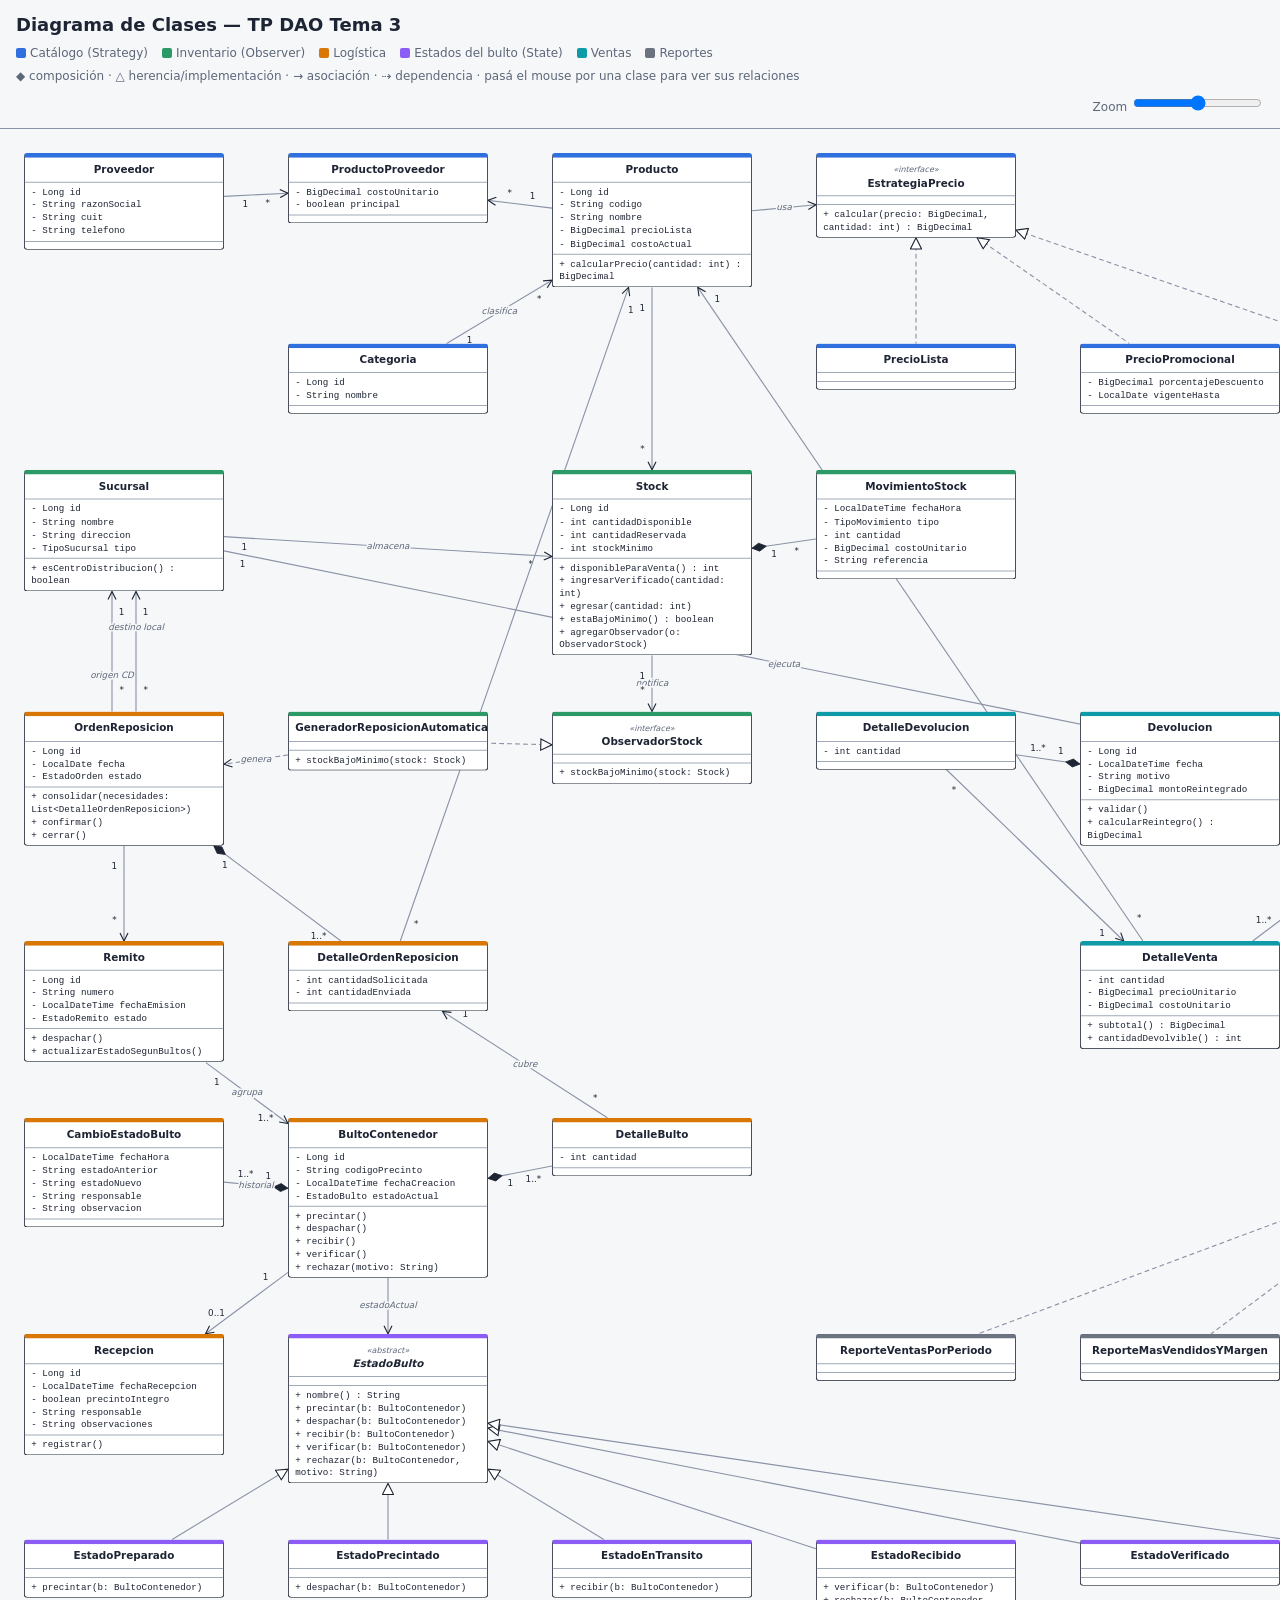
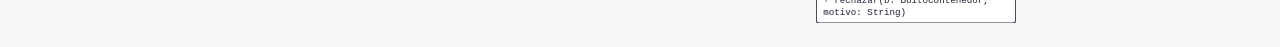
==== docs/diagramas/diagrama-clases.html @ 30037b96 "creacion de docs versiones iniciales" ====
<!doctype html>
<html lang="es">
<head>
<meta charset="utf-8">
<meta name="viewport" content="width=device-width, initial-scale=1">
<title>Diagrama de Clases</title>
<style>
  :root {
    --bg: #f6f7f9; --box: #ffffff; --ink: #1d2433; --muted: #5d6779; --line: #8a93a6; --hl: #d9480f;
    --catalogo: #2f6fde; --inventario: #2b9a66; --logistica: #d97706; --estado: #8b5cf6; --ventas: #0e9aa7; --reportes: #6b7280;
  }
  @media (prefers-color-scheme: dark) {
    :root:not([data-theme="light"]) {
      --bg: #12151c; --box: #1b2029; --ink: #e6e9ef; --muted: #9aa3b5; --line: #6b7488; --hl: #ff8a4c;
    }
  }
  :root[data-theme="dark"] { --bg: #12151c; --box: #1b2029; --ink: #e6e9ef; --muted: #9aa3b5; --line: #6b7488; --hl: #ff8a4c; }

  * { box-sizing: border-box; }
  body { margin: 0; background: var(--bg); color: var(--ink); font: 14px/1.4 system-ui, sans-serif; }
  header.top { position: sticky; top: 0; z-index: 5; background: var(--bg); padding: 12px 16px; border-bottom: 1px solid var(--line);
    display: flex; flex-wrap: wrap; gap: 8px 20px; align-items: center; }
  header.top h1 { font-size: 18px; margin: 0; }
  .legend { display: flex; flex-wrap: wrap; gap: 6px 14px; font-size: 12px; color: var(--muted); }
  .legend i { display: inline-block; width: 10px; height: 10px; border-radius: 2px; margin-right: 4px; vertical-align: -1px; }
  .zoom { margin-left: auto; font-size: 12px; color: var(--muted); }
  .scroller { overflow: auto; padding: 16px; }
  .sizer { position: relative; }
  .canvas { position: absolute; top: 0; left: 0; transform-origin: 0 0; display: grid;
    grid-template-columns: repeat(7, 250px); column-gap: 80px; row-gap: 70px; align-items: start; padding: 10px; }
  svg.edges { position: absolute; inset: 0; overflow: visible; pointer-events: none; z-index: 0; }

  .cls { position: relative; z-index: 1; background: var(--box); border: 1.5px solid var(--ink); border-top: 6px solid var(--c);
    border-radius: 4px; font-size: 12px; transition: opacity .15s; }
  .cls .name { text-align: center; padding: 6px 8px; border-bottom: 1px solid var(--line); }
  .cls .name b { display: block; font-size: 13px; }
  .cls .name small { color: var(--muted); font-style: italic; }
  .cls ul { list-style: none; margin: 0; padding: 4px 8px; min-height: 10px; font-family: ui-monospace, Consolas, monospace; font-size: 11.5px; }
  .cls ul + ul { border-top: 1px solid var(--line); }
  .cls.abstract .name b { font-style: italic; }

  g.edge { color: var(--line); transition: opacity .15s; }
  g.edge path { fill: none; stroke: currentColor; stroke-width: 1.4; }
  g.edge.dashed path { stroke-dasharray: 6 4; }
  g.edge text { fill: var(--ink); font-size: 11px; paint-order: stroke; stroke: var(--bg); stroke-width: 4px; }
  g.edge text.lbl { font-style: italic; fill: var(--muted); }
  .focus g.edge { opacity: .1; }
  .focus g.edge.on { opacity: 1; color: var(--hl); }
  .focus g.edge.on path { stroke-width: 2.2; }
  .focusing .cls:not(.on) { opacity: .35; }
</style>
</head>
<body>
<header class="top">
  <h1>Diagrama de Clases — TP DAO Tema 3</h1>
  <div class="legend">
    <span><i style="background:var(--catalogo)"></i>Catálogo (Strategy)</span>
    <span><i style="background:var(--inventario)"></i>Inventario (Observer)</span>
    <span><i style="background:var(--logistica)"></i>Logística</span>
    <span><i style="background:var(--estado)"></i>Estados del bulto (State)</span>
    <span><i style="background:var(--ventas)"></i>Ventas</span>
    <span><i style="background:var(--reportes)"></i>Reportes</span>
    <span>◆ composición · △ herencia/implementación · → asociación · ⇢ dependencia · pasá el mouse por una clase para ver sus relaciones</span>
  </div>
  <label class="zoom">Zoom <input id="zoom" type="range" min="40" max="120" value="80"></label>
</header>
<div class="scroller"><div class="sizer" id="sizer"><div class="canvas" id="canvas">
  <svg class="edges" id="edges">
    <defs>
      <marker id="m-arrow" viewBox="0 0 12 12" refX="11" refY="6" markerWidth="12" markerHeight="12" markerUnits="userSpaceOnUse" orient="auto-start-reverse">
        <path d="M1 1 L11 6 L1 11" fill="none" stroke="context-stroke" stroke-width="1.4"/></marker>
      <marker id="m-tri" viewBox="0 0 16 16" refX="15" refY="8" markerWidth="16" markerHeight="16" markerUnits="userSpaceOnUse" orient="auto-start-reverse">
        <path d="M1 1 L15 8 L1 15 Z" fill="var(--box)" stroke="context-stroke" stroke-width="1.4"/></marker>
      <marker id="m-diamond" viewBox="0 0 20 12" refX="19" refY="6" markerWidth="20" markerHeight="12" markerUnits="userSpaceOnUse" orient="auto-start-reverse">
        <path d="M1 6 L10 1 L19 6 L10 11 Z" fill="context-stroke" stroke="context-stroke"/></marker>
    </defs>
  </svg>
</div></div></div>

<script>
// [nombre, grupo, [columna, fila], estereotipo, atributos, métodos]
const CLASES = [
  ['Proveedor', 'catalogo', [1, 1], '', ['- Long id', '- String razonSocial', '- String cuit', '- String telefono'], []],
  ['ProductoProveedor', 'catalogo', [2, 1], '', ['- BigDecimal costoUnitario', '- boolean principal'], []],
  ['Producto', 'catalogo', [3, 1], '', ['- Long id', '- String codigo', '- String nombre', '- BigDecimal precioLista', '- BigDecimal costoActual'], ['+ calcularPrecio(cantidad: int) : BigDecimal']],
  ['EstrategiaPrecio', 'catalogo', [4, 1], 'interface', [], ['+ calcular(precio: BigDecimal, cantidad: int) : BigDecimal']],
  ['Categoria', 'catalogo', [2, 2], '', ['- Long id', '- String nombre'], []],
  ['PrecioLista', 'catalogo', [4, 2], '', [], []],
  ['PrecioPromocional', 'catalogo', [5, 2], '', ['- BigDecimal porcentajeDescuento', '- LocalDate vigenteHasta'], []],
  ['PrecioPorVolumen', 'catalogo', [6, 2], '', ['- int cantidadMinima', '- BigDecimal porcentajeDescuento'], []],

  ['Sucursal', 'inventario', [1, 3], '', ['- Long id', '- String nombre', '- String direccion', '- TipoSucursal tipo'], ['+ esCentroDistribucion() : boolean']],
  ['Stock', 'inventario', [3, 3], '', ['- Long id', '- int cantidadDisponible', '- int cantidadReservada', '- int stockMinimo'],
    ['+ disponibleParaVenta() : int', '+ ingresarVerificado(cantidad: int)', '+ egresar(cantidad: int)', '+ estaBajoMinimo() : boolean', '+ agregarObservador(o: ObservadorStock)']],
  ['MovimientoStock', 'inventario', [4, 3], '', ['- LocalDateTime fechaHora', '- TipoMovimiento tipo', '- int cantidad', '- BigDecimal costoUnitario', '- String referencia'], []],
  ['ObservadorStock', 'inventario', [3, 4], 'interface', [], ['+ stockBajoMinimo(stock: Stock)']],
  ['GeneradorReposicionAutomatica', 'inventario', [2, 4], '', [], ['+ stockBajoMinimo(stock: Stock)']],

  ['OrdenReposicion', 'logistica', [1, 4], '', ['- Long id', '- LocalDate fecha', '- EstadoOrden estado'], ['+ consolidar(necesidades: List<DetalleOrdenReposicion>)', '+ confirmar()', '+ cerrar()']],
  ['Remito', 'logistica', [1, 5], '', ['- Long id', '- String numero', '- LocalDateTime fechaEmision', '- EstadoRemito estado'], ['+ despachar()', '+ actualizarEstadoSegunBultos()']],
  ['DetalleOrdenReposicion', 'logistica', [2, 5], '', ['- int cantidadSolicitada', '- int cantidadEnviada'], []],
  ['CambioEstadoBulto', 'logistica', [1, 6], '', ['- LocalDateTime fechaHora', '- String estadoAnterior', '- String estadoNuevo', '- String responsable', '- String observacion'], []],
  ['BultoContenedor', 'logistica', [2, 6], '', ['- Long id', '- String codigoPrecinto', '- LocalDateTime fechaCreacion', '- EstadoBulto estadoActual'],
    ['+ precintar()', '+ despachar()', '+ recibir()', '+ verificar()', '+ rechazar(motivo: String)']],
  ['DetalleBulto', 'logistica', [3, 6], '', ['- int cantidad'], []],
  ['Recepcion', 'logistica', [1, 7], '', ['- Long id', '- LocalDateTime fechaRecepcion', '- boolean precintoIntegro', '- String responsable', '- String observaciones'], ['+ registrar()']],

  ['EstadoBulto', 'estado', [2, 7], 'abstract', [], ['+ nombre() : String', '+ precintar(b: BultoContenedor)', '+ despachar(b: BultoContenedor)', '+ recibir(b: BultoContenedor)', '+ verificar(b: BultoContenedor)', '+ rechazar(b: BultoContenedor, motivo: String)']],
  ['EstadoPreparado', 'estado', [1, 8], '', [], ['+ precintar(b: BultoContenedor)']],
  ['EstadoPrecintado', 'estado', [2, 8], '', [], ['+ despachar(b: BultoContenedor)']],
  ['EstadoEnTransito', 'estado', [3, 8], '', [], ['+ recibir(b: BultoContenedor)']],
  ['EstadoRecibido', 'estado', [4, 8], '', [], ['+ verificar(b: BultoContenedor)', '+ rechazar(b: BultoContenedor, motivo: String)']],
  ['EstadoVerificado', 'estado', [5, 8], '', [], []],
  ['EstadoRechazado', 'estado', [6, 8], '', [], []],

  ['DetalleDevolucion', 'ventas', [4, 4], '', ['- int cantidad'], []],
  ['Devolucion', 'ventas', [5, 4], '', ['- Long id', '- LocalDateTime fecha', '- String motivo', '- BigDecimal montoReintegrado'], ['+ validar()', '+ calcularReintegro() : BigDecimal']],
  ['Venta', 'ventas', [6, 4], '', ['- Long id', '- LocalDateTime fecha', '- BigDecimal total'],
    ['+ agregarDetalle(producto: Producto, cantidad: int)', '+ calcularTotal() : BigDecimal', '+ registrarCobro(medio: MedioPago, monto: BigDecimal)', '+ emitirComprobante() : Comprobante']],
  ['Comprobante', 'ventas', [7, 4], '', ['- String numero', '- String tipo', '- LocalDateTime fechaEmision'], []],
  ['DetalleVenta', 'ventas', [5, 5], '', ['- int cantidad', '- BigDecimal precioUnitario', '- BigDecimal costoUnitario'], ['+ subtotal() : BigDecimal', '+ cantidadDevolvible() : int']],
  ['Cobro', 'ventas', [6, 5], '', ['- BigDecimal monto', '- LocalDateTime fecha'], []],
  ['MedioPago', 'ventas', [7, 5], '', ['- Long id', '- String nombre', '- TipoMedioPago tipo'], []],

  ['Reporte', 'reportes', [6, 6], 'interface', [], ['+ generar(filtro: FiltroReporte) : ResultadoReporte']],
  ['ReporteVentasPorPeriodo', 'reportes', [4, 7], '', [], []],
  ['ReporteMasVendidosYMargen', 'reportes', [5, 7], '', [], []],
  ['ReporteBultosRechazados', 'reportes', [6, 7], '', [], []],
  ['ReporteTiempoTransito', 'reportes', [7, 7], '', [], []],
];

// [desde, hacia, tipo, etiqueta, cardinalidad desde, cardinalidad hacia]
// tipo: asoc (→ en "hacia"), comp (◆ en "desde"), dep (⇢), impl (△ punteado en "desde"), ext (△ en "desde")
const RELACIONES = [
  ['Categoria', 'Producto', 'asoc', 'clasifica', '1', '*'],
  ['Producto', 'ProductoProveedor', 'asoc', '', '1', '*'],
  ['Proveedor', 'ProductoProveedor', 'asoc', '', '1', '*'],
  ['Producto', 'EstrategiaPrecio', 'asoc', 'usa', '', ''],
  ['EstrategiaPrecio', 'PrecioLista', 'impl'],
  ['EstrategiaPrecio', 'PrecioPromocional', 'impl'],
  ['EstrategiaPrecio', 'PrecioPorVolumen', 'impl'],
  ['Sucursal', 'Stock', 'asoc', 'almacena', '1', '*'],
  ['Producto', 'Stock', 'asoc', '', '1', '*'],
  ['Stock', 'MovimientoStock', 'comp', '', '1', '*'],
  ['Stock', 'ObservadorStock', 'asoc', 'notifica', '1', '*'],
  ['ObservadorStock', 'GeneradorReposicionAutomatica', 'impl'],
  ['GeneradorReposicionAutomatica', 'OrdenReposicion', 'dep', 'genera'],
  ['OrdenReposicion', 'Sucursal', 'asoc', 'origen CD', '*', '1'],
  ['OrdenReposicion', 'Sucursal', 'asoc', 'destino local', '*', '1'],
  ['OrdenReposicion', 'DetalleOrdenReposicion', 'comp', '', '1', '1..*'],
  ['DetalleOrdenReposicion', 'Producto', 'asoc', '', '*', '1'],
  ['OrdenReposicion', 'Remito', 'asoc', '', '1', '*'],
  ['Remito', 'BultoContenedor', 'asoc', 'agrupa', '1', '1..*'],
  ['BultoContenedor', 'DetalleBulto', 'comp', '', '1', '1..*'],
  ['DetalleBulto', 'DetalleOrdenReposicion', 'asoc', 'cubre', '*', '1'],
  ['BultoContenedor', 'CambioEstadoBulto', 'comp', 'historial', '1', '1..*'],
  ['BultoContenedor', 'Recepcion', 'asoc', '', '1', '0..1'],
  ['BultoContenedor', 'EstadoBulto', 'asoc', 'estadoActual', '', ''],
  ['EstadoBulto', 'EstadoPreparado', 'ext'],
  ['EstadoBulto', 'EstadoPrecintado', 'ext'],
  ['EstadoBulto', 'EstadoEnTransito', 'ext'],
  ['EstadoBulto', 'EstadoRecibido', 'ext'],
  ['EstadoBulto', 'EstadoVerificado', 'ext'],
  ['EstadoBulto', 'EstadoRechazado', 'ext'],
  ['Sucursal', 'Venta', 'asoc', 'ejecuta', '1', '*'],
  ['Venta', 'DetalleVenta', 'comp', '', '1', '1..*'],
  ['DetalleVenta', 'Producto', 'asoc', '', '*', '1'],
  ['Venta', 'Cobro', 'comp', '', '1', '*'],
  ['Cobro', 'MedioPago', 'asoc', '', '*', '1'],
  ['Venta', 'Comprobante', 'comp', '', '1', '0..1'],
  ['Venta', 'Devolucion', 'asoc', '', '1', '*'],
  ['Devolucion', 'DetalleDevolucion', 'comp', '', '1', '1..*'],
  ['DetalleDevolucion', 'DetalleVenta', 'asoc', '', '*', '1'],
  ['Reporte', 'ReporteVentasPorPeriodo', 'impl'],
  ['Reporte', 'ReporteMasVendidosYMargen', 'impl'],
  ['Reporte', 'ReporteBultosRechazados', 'impl'],
  ['Reporte', 'ReporteTiempoTransito', 'impl'],
];

const canvas = document.getElementById('canvas');
const svg = document.getElementById('edges');
const NS = 'http://www.w3.org/2000/svg';
const esc = s => s.replace(/&/g, '&amp;').replace(/</g, '&lt;');

for (const [nombre, grupo, [col, fila], estereotipo, attrs, metodos] of CLASES) {
  const el = document.createElement('div');
  el.className = 'cls' + (estereotipo === 'abstract' ? ' abstract' : '');
  el.id = 'c-' + nombre;
  el.style.cssText = `grid-column:${col};grid-row:${fila};--c:var(--${grupo})`;
  el.innerHTML = `<div class="name">${estereotipo ? `<small>«${estereotipo}»</small>` : ''}<b>${nombre}</b></div>`
    + `<ul>${attrs.map(a => `<li>${esc(a)}</li>`).join('')}</ul><ul>${metodos.map(m => `<li>${esc(m)}</li>`).join('')}</ul>`;
  canvas.appendChild(el);
}

const caja = n => { const e = document.getElementById('c-' + n); return { x: e.offsetLeft, y: e.offsetTop, w: e.offsetWidth, h: e.offsetHeight }; };
// punto donde la recta centro(r) → (tx,ty) corta el borde de r
function borde(r, cx, cy, tx, ty) {
  const dx = tx - cx, dy = ty - cy;
  const t = Math.min(dx ? (r.w / 2) / Math.abs(dx) : Infinity, dy ? (r.h / 2) / Math.abs(dy) : Infinity);
  return [cx + dx * t, cy + dy * t];
}
function texto(g, x, y, s, cls) {
  const t = document.createElementNS(NS, 'text');
  t.setAttribute('x', x); t.setAttribute('y', y); t.setAttribute('text-anchor', 'middle'); t.setAttribute('dominant-baseline', 'middle');
  if (cls) t.setAttribute('class', cls);
  t.textContent = s; g.appendChild(t);
}

function dibujar() {
  svg.querySelectorAll('g.edge').forEach(g => g.remove());
  svg.setAttribute('width', canvas.scrollWidth); svg.setAttribute('height', canvas.scrollHeight);
  const pares = {};
  RELACIONES.forEach(r => { const k = [r[0], r[1]].sort().join(); (pares[k] ||= []).push(r); });

  for (const r of RELACIONES) {
    const [a, b, tipo, etiqueta = '', cardA = '', cardB = ''] = r;
    const A = caja(a), B = caja(b);
    let ax = A.x + A.w / 2, ay = A.y + A.h / 2, bx = B.x + B.w / 2, by = B.y + B.h / 2;
    const L = Math.hypot(bx - ax, by - ay), ux = (bx - ax) / L, uy = (by - ay) / L, px = -uy, py = ux;
    // relaciones paralelas entre el mismo par (ej. origen/destino de OrdenReposicion)
    const grupo = pares[[a, b].sort().join()], off = (grupo.indexOf(r) - (grupo.length - 1) / 2) * 30;
    ax += px * off; ay += py * off; bx += px * off; by += py * off;
    const [x1, y1] = borde(A, ax, ay, bx, by), [x2, y2] = borde(B, bx, by, ax, ay);

    const g = document.createElementNS(NS, 'g');
    g.setAttribute('class', 'edge' + (tipo === 'impl' || tipo === 'dep' ? ' dashed' : ''));
    g.dataset.a = a; g.dataset.b = b;
    const p = document.createElementNS(NS, 'path');
    p.setAttribute('d', `M${x1},${y1} L${x2},${y2}`);
    if (tipo === 'asoc' || tipo === 'dep') p.setAttribute('marker-end', 'url(#m-arrow)');
    if (tipo === 'comp') p.setAttribute('marker-start', 'url(#m-diamond)');
    if (tipo === 'impl' || tipo === 'ext') p.setAttribute('marker-start', 'url(#m-tri)');
    g.appendChild(p);
    const t = grupo.length > 1 ? 0.3 + 0.4 * grupo.indexOf(r) / (grupo.length - 1) : 0.5; // separa etiquetas paralelas
    if (etiqueta) texto(g, x1 + (x2 - x1) * t, y1 + (y2 - y1) * t, etiqueta, 'lbl');
    if (cardA) texto(g, x1 + ux * 26 + px * 12, y1 + uy * 26 + py * 12, cardA);
    if (cardB) texto(g, x2 - ux * 26 + px * 12, y2 - uy * 26 + py * 12, cardB);
    svg.appendChild(g);
  }
}

// resaltar relaciones de la clase bajo el mouse
canvas.addEventListener('mouseover', e => {
  const c = e.target.closest('.cls'); if (!c) return;
  const n = c.id.slice(2), vecinos = new Set([n]);
  svg.querySelectorAll('g.edge').forEach(g => {
    const on = g.dataset.a === n || g.dataset.b === n;
    g.classList.toggle('on', on);
    if (on) { vecinos.add(g.dataset.a); vecinos.add(g.dataset.b); }
  });
  canvas.querySelectorAll('.cls').forEach(x => x.classList.toggle('on', vecinos.has(x.id.slice(2))));
  svg.classList.add('focus'); canvas.classList.add('focusing');
});
canvas.addEventListener('mouseleave', () => { svg.classList.remove('focus'); canvas.classList.remove('focusing'); });

const zoom = document.getElementById('zoom'), sizer = document.getElementById('sizer');
function escalar() {
  const s = zoom.value / 100;
  canvas.style.transform = `scale(${s})`;
  sizer.style.width = canvas.scrollWidth * s + 'px'; sizer.style.height = canvas.scrollHeight * s + 'px';
}
zoom.addEventListener('input', escalar);
dibujar(); escalar();
</script>
</body>
</html>
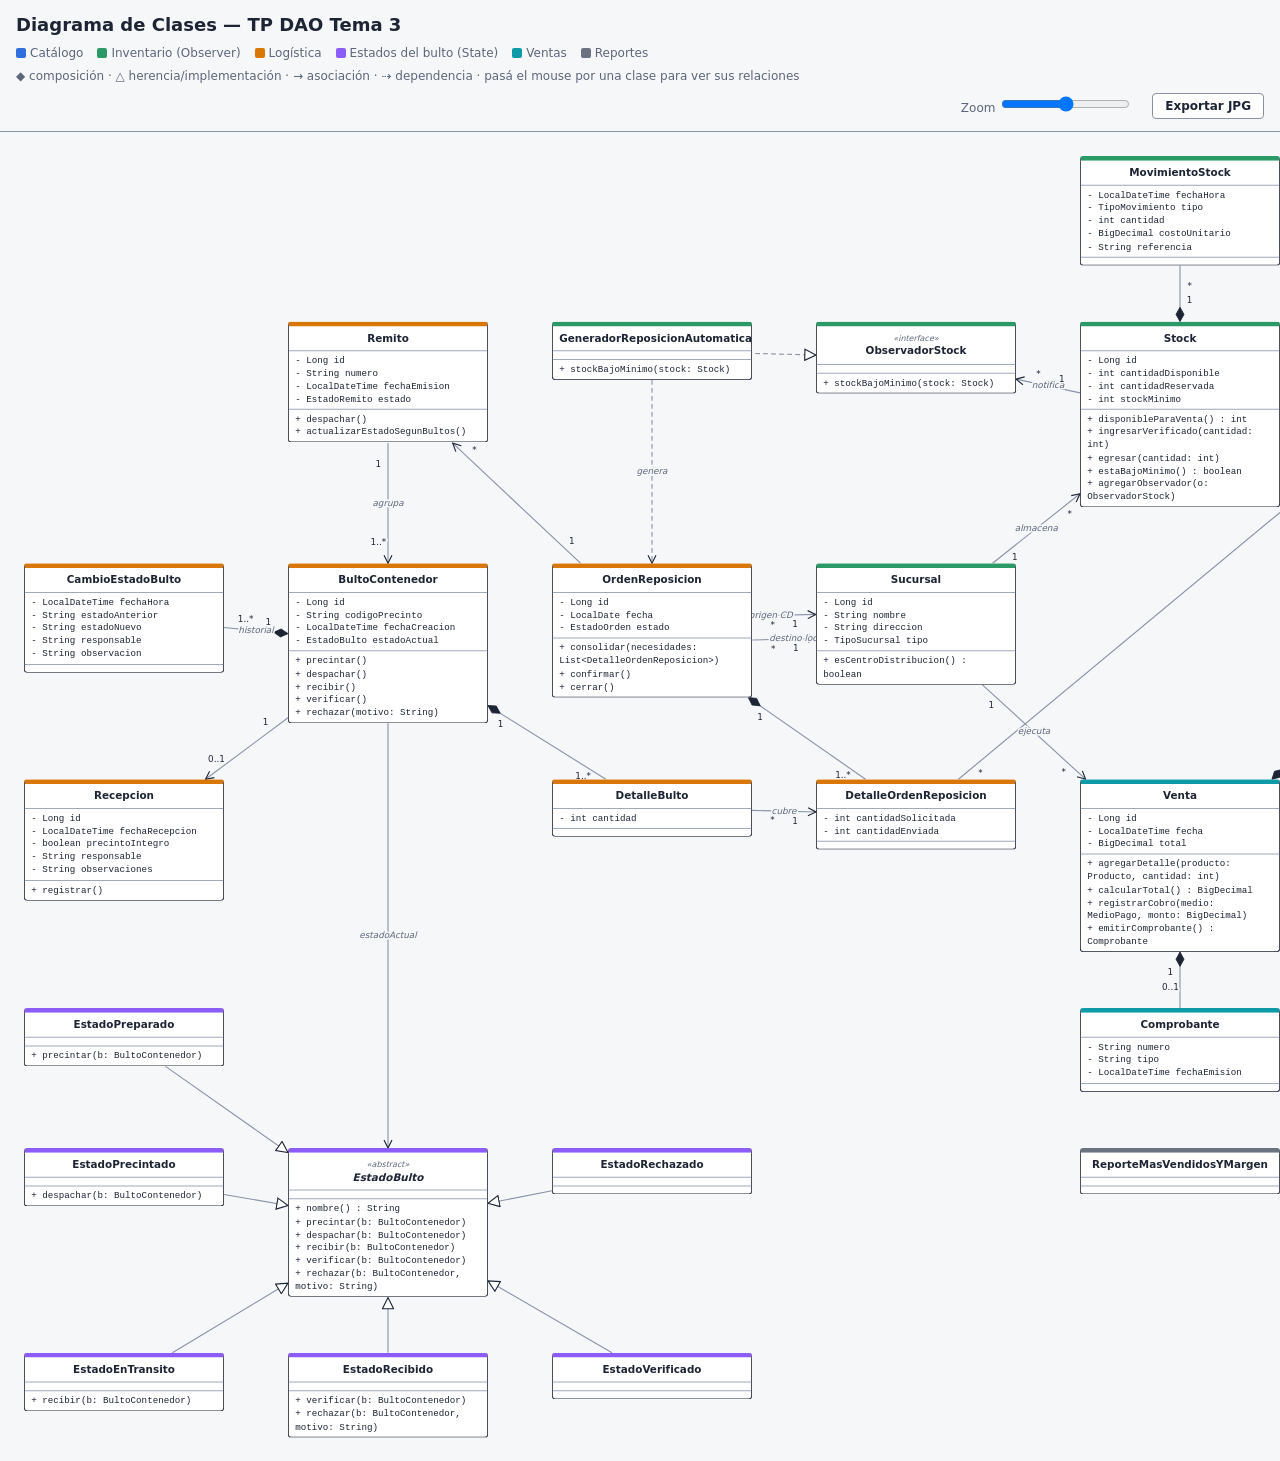
==== commit eccd8bbe: "cambios doc" ====
--- a/docs/diagramas/diagrama-clases.html
+++ b/docs/diagramas/diagrama-clases.html
@@ -54,7 +54,7 @@
 <header class="top">
   <h1>Diagrama de Clases — TP DAO Tema 3</h1>
   <div class="legend">
-    <span><i style="background:var(--catalogo)"></i>Catálogo (Strategy)</span>
+    <span><i style="background:var(--catalogo)"></i>Catálogo</span>
     <span><i style="background:var(--inventario)"></i>Inventario (Observer)</span>
     <span><i style="background:var(--logistica)"></i>Logística</span>
     <span><i style="background:var(--estado)"></i>Estados del bulto (State)</span>
@@ -80,53 +80,49 @@
 <script>
 // [nombre, grupo, [columna, fila], estereotipo, atributos, métodos]
 const CLASES = [
-  ['Proveedor', 'catalogo', [1, 1], '', ['- Long id', '- String razonSocial', '- String cuit', '- String telefono'], []],
-  ['ProductoProveedor', 'catalogo', [2, 1], '', ['- BigDecimal costoUnitario', '- boolean principal'], []],
-  ['Producto', 'catalogo', [3, 1], '', ['- Long id', '- String codigo', '- String nombre', '- BigDecimal precioLista', '- BigDecimal costoActual'], ['+ calcularPrecio(cantidad: int) : BigDecimal']],
-  ['EstrategiaPrecio', 'catalogo', [4, 1], 'interface', [], ['+ calcular(precio: BigDecimal, cantidad: int) : BigDecimal']],
-  ['Categoria', 'catalogo', [2, 2], '', ['- Long id', '- String nombre'], []],
-  ['PrecioLista', 'catalogo', [4, 2], '', [], []],
-  ['PrecioPromocional', 'catalogo', [5, 2], '', ['- BigDecimal porcentajeDescuento', '- LocalDate vigenteHasta'], []],
-  ['PrecioPorVolumen', 'catalogo', [6, 2], '', ['- int cantidadMinima', '- BigDecimal porcentajeDescuento'], []],
-
-  ['Sucursal', 'inventario', [1, 3], '', ['- Long id', '- String nombre', '- String direccion', '- TipoSucursal tipo'], ['+ esCentroDistribucion() : boolean']],
-  ['Stock', 'inventario', [3, 3], '', ['- Long id', '- int cantidadDisponible', '- int cantidadReservada', '- int stockMinimo'],
+  ['Proveedor', 'catalogo', [7, 1], '', ['- Long id', '- String razonSocial', '- String cuit', '- String telefono'], []],
+  ['ProductoProveedor', 'catalogo', [6, 1], '', ['- BigDecimal costoUnitario', '- boolean principal'], []],
+  ['Producto', 'catalogo', [6, 2], '', ['- Long id', '- String codigo', '- String nombre', '- BigDecimal precioLista', '- BigDecimal costoActual'], []],
+  ['Categoria', 'catalogo', [7, 2], '', ['- Long id', '- String nombre'], []],
+
+  ['Sucursal', 'inventario', [4, 3], '', ['- Long id', '- String nombre', '- String direccion', '- TipoSucursal tipo'], ['+ esCentroDistribucion() : boolean']],
+  ['Stock', 'inventario', [5, 2], '', ['- Long id', '- int cantidadDisponible', '- int cantidadReservada', '- int stockMinimo'],
     ['+ disponibleParaVenta() : int', '+ ingresarVerificado(cantidad: int)', '+ egresar(cantidad: int)', '+ estaBajoMinimo() : boolean', '+ agregarObservador(o: ObservadorStock)']],
-  ['MovimientoStock', 'inventario', [4, 3], '', ['- LocalDateTime fechaHora', '- TipoMovimiento tipo', '- int cantidad', '- BigDecimal costoUnitario', '- String referencia'], []],
-  ['ObservadorStock', 'inventario', [3, 4], 'interface', [], ['+ stockBajoMinimo(stock: Stock)']],
-  ['GeneradorReposicionAutomatica', 'inventario', [2, 4], '', [], ['+ stockBajoMinimo(stock: Stock)']],
-
-  ['OrdenReposicion', 'logistica', [1, 4], '', ['- Long id', '- LocalDate fecha', '- EstadoOrden estado'], ['+ consolidar(necesidades: List<DetalleOrdenReposicion>)', '+ confirmar()', '+ cerrar()']],
-  ['Remito', 'logistica', [1, 5], '', ['- Long id', '- String numero', '- LocalDateTime fechaEmision', '- EstadoRemito estado'], ['+ despachar()', '+ actualizarEstadoSegunBultos()']],
-  ['DetalleOrdenReposicion', 'logistica', [2, 5], '', ['- int cantidadSolicitada', '- int cantidadEnviada'], []],
-  ['CambioEstadoBulto', 'logistica', [1, 6], '', ['- LocalDateTime fechaHora', '- String estadoAnterior', '- String estadoNuevo', '- String responsable', '- String observacion'], []],
-  ['BultoContenedor', 'logistica', [2, 6], '', ['- Long id', '- String codigoPrecinto', '- LocalDateTime fechaCreacion', '- EstadoBulto estadoActual'],
+  ['MovimientoStock', 'inventario', [5, 1], '', ['- LocalDateTime fechaHora', '- TipoMovimiento tipo', '- int cantidad', '- BigDecimal costoUnitario', '- String referencia'], []],
+  ['ObservadorStock', 'inventario', [4, 2], 'interface', [], ['+ stockBajoMinimo(stock: Stock)']],
+  ['GeneradorReposicionAutomatica', 'inventario', [3, 2], '', [], ['+ stockBajoMinimo(stock: Stock)']],
+
+  ['OrdenReposicion', 'logistica', [3, 3], '', ['- Long id', '- LocalDate fecha', '- EstadoOrden estado'], ['+ consolidar(necesidades: List<DetalleOrdenReposicion>)', '+ confirmar()', '+ cerrar()']],
+  ['Remito', 'logistica', [2, 2], '', ['- Long id', '- String numero', '- LocalDateTime fechaEmision', '- EstadoRemito estado'], ['+ despachar()', '+ actualizarEstadoSegunBultos()']],
+  ['DetalleOrdenReposicion', 'logistica', [4, 4], '', ['- int cantidadSolicitada', '- int cantidadEnviada'], []],
+  ['CambioEstadoBulto', 'logistica', [1, 3], '', ['- LocalDateTime fechaHora', '- String estadoAnterior', '- String estadoNuevo', '- String responsable', '- String observacion'], []],
+  ['BultoContenedor', 'logistica', [2, 3], '', ['- Long id', '- String codigoPrecinto', '- LocalDateTime fechaCreacion', '- EstadoBulto estadoActual'],
     ['+ precintar()', '+ despachar()', '+ recibir()', '+ verificar()', '+ rechazar(motivo: String)']],
-  ['DetalleBulto', 'logistica', [3, 6], '', ['- int cantidad'], []],
-  ['Recepcion', 'logistica', [1, 7], '', ['- Long id', '- LocalDateTime fechaRecepcion', '- boolean precintoIntegro', '- String responsable', '- String observaciones'], ['+ registrar()']],
-
-  ['EstadoBulto', 'estado', [2, 7], 'abstract', [], ['+ nombre() : String', '+ precintar(b: BultoContenedor)', '+ despachar(b: BultoContenedor)', '+ recibir(b: BultoContenedor)', '+ verificar(b: BultoContenedor)', '+ rechazar(b: BultoContenedor, motivo: String)']],
-  ['EstadoPreparado', 'estado', [1, 8], '', [], ['+ precintar(b: BultoContenedor)']],
-  ['EstadoPrecintado', 'estado', [2, 8], '', [], ['+ despachar(b: BultoContenedor)']],
-  ['EstadoEnTransito', 'estado', [3, 8], '', [], ['+ recibir(b: BultoContenedor)']],
-  ['EstadoRecibido', 'estado', [4, 8], '', [], ['+ verificar(b: BultoContenedor)', '+ rechazar(b: BultoContenedor, motivo: String)']],
-  ['EstadoVerificado', 'estado', [5, 8], '', [], []],
-  ['EstadoRechazado', 'estado', [6, 8], '', [], []],
-
-  ['DetalleDevolucion', 'ventas', [4, 4], '', ['- int cantidad'], []],
-  ['Devolucion', 'ventas', [5, 4], '', ['- Long id', '- LocalDateTime fecha', '- String motivo', '- BigDecimal montoReintegrado'], ['+ validar()', '+ calcularReintegro() : BigDecimal']],
-  ['Venta', 'ventas', [6, 4], '', ['- Long id', '- LocalDateTime fecha', '- BigDecimal total'],
+  ['DetalleBulto', 'logistica', [3, 4], '', ['- int cantidad'], []],
+  ['Recepcion', 'logistica', [1, 4], '', ['- Long id', '- LocalDateTime fechaRecepcion', '- boolean precintoIntegro', '- String responsable', '- String observaciones'], ['+ registrar()']],
+
+  ['EstadoBulto', 'estado', [2, 6], 'abstract', [], ['+ nombre() : String', '+ precintar(b: BultoContenedor)', '+ despachar(b: BultoContenedor)', '+ recibir(b: BultoContenedor)', '+ verificar(b: BultoContenedor)', '+ rechazar(b: BultoContenedor, motivo: String)']],
+  ['EstadoPreparado', 'estado', [1, 5], '', [], ['+ precintar(b: BultoContenedor)']],
+  ['EstadoPrecintado', 'estado', [1, 6], '', [], ['+ despachar(b: BultoContenedor)']],
+  ['EstadoEnTransito', 'estado', [1, 7], '', [], ['+ recibir(b: BultoContenedor)']],
+  ['EstadoRecibido', 'estado', [2, 7], '', [], ['+ verificar(b: BultoContenedor)', '+ rechazar(b: BultoContenedor, motivo: String)']],
+  ['EstadoVerificado', 'estado', [3, 7], '', [], []],
+  ['EstadoRechazado', 'estado', [3, 6], '', [], []],
+
+  ['DetalleDevolucion', 'ventas', [7, 4], '', ['- int cantidad'], []],
+  ['Devolucion', 'ventas', [6, 4], '', ['- Long id', '- LocalDateTime fecha', '- String motivo', '- BigDecimal montoReintegrado'], ['+ validar()', '+ calcularReintegro() : BigDecimal']],
+  ['Venta', 'ventas', [5, 4], '', ['- Long id', '- LocalDateTime fecha', '- BigDecimal total'],
     ['+ agregarDetalle(producto: Producto, cantidad: int)', '+ calcularTotal() : BigDecimal', '+ registrarCobro(medio: MedioPago, monto: BigDecimal)', '+ emitirComprobante() : Comprobante']],
-  ['Comprobante', 'ventas', [7, 4], '', ['- String numero', '- String tipo', '- LocalDateTime fechaEmision'], []],
-  ['DetalleVenta', 'ventas', [5, 5], '', ['- int cantidad', '- BigDecimal precioUnitario', '- BigDecimal costoUnitario'], ['+ subtotal() : BigDecimal', '+ cantidadDevolvible() : int']],
+  ['Comprobante', 'ventas', [5, 5], '', ['- String numero', '- String tipo', '- LocalDateTime fechaEmision'], []],
+  ['DetalleVenta', 'ventas', [6, 3], '', ['- int cantidad', '- BigDecimal precioUnitario', '- BigDecimal costoUnitario'], ['+ subtotal() : BigDecimal', '+ cantidadDevolvible() : int']],
   ['Cobro', 'ventas', [6, 5], '', ['- BigDecimal monto', '- LocalDateTime fecha'], []],
   ['MedioPago', 'ventas', [7, 5], '', ['- Long id', '- String nombre', '- TipoMedioPago tipo'], []],
 
   ['Reporte', 'reportes', [6, 6], 'interface', [], ['+ generar(filtro: FiltroReporte) : ResultadoReporte']],
-  ['ReporteVentasPorPeriodo', 'reportes', [4, 7], '', [], []],
-  ['ReporteMasVendidosYMargen', 'reportes', [5, 7], '', [], []],
+  ['ReporteVentasPorPeriodo', 'reportes', [7, 7], '', [], []],
+  ['ReporteMasVendidosYMargen', 'reportes', [5, 6], '', [], []],
   ['ReporteBultosRechazados', 'reportes', [6, 7], '', [], []],
-  ['ReporteTiempoTransito', 'reportes', [7, 7], '', [], []],
+  ['ReporteTiempoTransito', 'reportes', [7, 6], '', [], []],
 ];
 
 // [desde, hacia, tipo, etiqueta, cardinalidad desde, cardinalidad hacia]
@@ -135,10 +131,6 @@
   ['Categoria', 'Producto', 'asoc', 'clasifica', '1', '*'],
   ['Producto', 'ProductoProveedor', 'asoc', '', '1', '*'],
   ['Proveedor', 'ProductoProveedor', 'asoc', '', '1', '*'],
-  ['Producto', 'EstrategiaPrecio', 'asoc', 'usa', '', ''],
-  ['EstrategiaPrecio', 'PrecioLista', 'impl'],
-  ['EstrategiaPrecio', 'PrecioPromocional', 'impl'],
-  ['EstrategiaPrecio', 'PrecioPorVolumen', 'impl'],
   ['Sucursal', 'Stock', 'asoc', 'almacena', '1', '*'],
   ['Producto', 'Stock', 'asoc', '', '1', '*'],
   ['Stock', 'MovimientoStock', 'comp', '', '1', '*'],
@@ -262,5 +254,6 @@
 zoom.addEventListener('input', escalar);
 dibujar(); escalar();
 </script>
+<script src="exportar-imagen.js"></script>
 </body>
 </html>
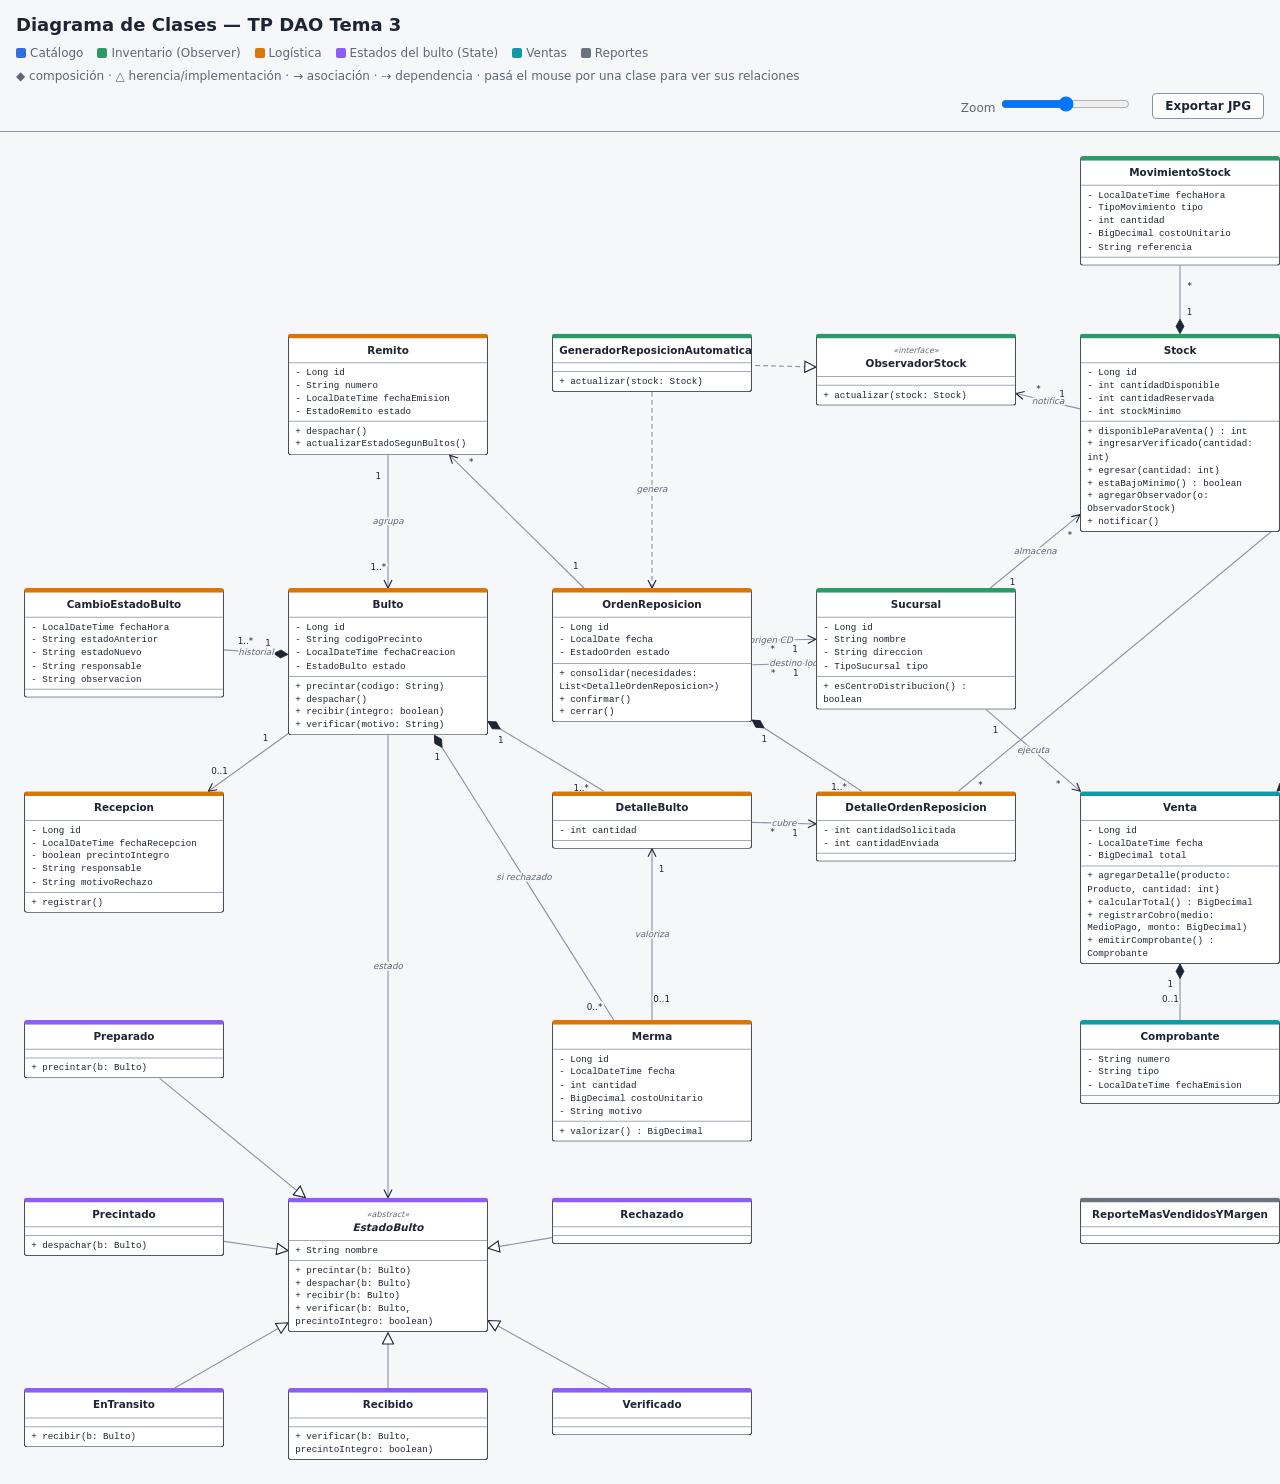
==== commit b0c2bbd6: "Alinea los diagramas (DER, clases, estados) con el código - DER: agrega merma e ingreso, medio_pago " ====
--- a/docs/diagramas/diagrama-clases.html
+++ b/docs/diagramas/diagrama-clases.html
@@ -27,7 +27,7 @@
   .scroller { overflow: auto; padding: 16px; }
   .sizer { position: relative; }
   .canvas { position: absolute; top: 0; left: 0; transform-origin: 0 0; display: grid;
-    grid-template-columns: repeat(7, 250px); column-gap: 80px; row-gap: 70px; align-items: start; padding: 10px; }
+    grid-template-columns: repeat(8, 250px); column-gap: 80px; row-gap: 70px; align-items: start; padding: 10px; }
   svg.edges { position: absolute; inset: 0; overflow: visible; pointer-events: none; z-index: 0; }
 
   .cls { position: relative; z-index: 1; background: var(--box); border: 1.5px solid var(--ink); border-top: 6px solid var(--c);
@@ -87,30 +87,32 @@
 
   ['Sucursal', 'inventario', [4, 3], '', ['- Long id', '- String nombre', '- String direccion', '- TipoSucursal tipo'], ['+ esCentroDistribucion() : boolean']],
   ['Stock', 'inventario', [5, 2], '', ['- Long id', '- int cantidadDisponible', '- int cantidadReservada', '- int stockMinimo'],
-    ['+ disponibleParaVenta() : int', '+ ingresarVerificado(cantidad: int)', '+ egresar(cantidad: int)', '+ estaBajoMinimo() : boolean', '+ agregarObservador(o: ObservadorStock)']],
+    ['+ disponibleParaVenta() : int', '+ ingresarVerificado(cantidad: int)', '+ egresar(cantidad: int)', '+ estaBajoMinimo() : boolean', '+ agregarObservador(o: ObservadorStock)', '+ notificar()']],
   ['MovimientoStock', 'inventario', [5, 1], '', ['- LocalDateTime fechaHora', '- TipoMovimiento tipo', '- int cantidad', '- BigDecimal costoUnitario', '- String referencia'], []],
-  ['ObservadorStock', 'inventario', [4, 2], 'interface', [], ['+ stockBajoMinimo(stock: Stock)']],
-  ['GeneradorReposicionAutomatica', 'inventario', [3, 2], '', [], ['+ stockBajoMinimo(stock: Stock)']],
+  ['ObservadorStock', 'inventario', [4, 2], 'interface', [], ['+ actualizar(stock: Stock)']],
+  ['GeneradorReposicionAutomatica', 'inventario', [3, 2], '', [], ['+ actualizar(stock: Stock)']],
+  ['Ingreso', 'inventario', [8, 1], '', ['- Long id', '- LocalDateTime fecha', '- Sucursal cd', '- int cantidad', '- BigDecimal costoUnitario'], ['+ registrar() : MovimientoStock']],
 
   ['OrdenReposicion', 'logistica', [3, 3], '', ['- Long id', '- LocalDate fecha', '- EstadoOrden estado'], ['+ consolidar(necesidades: List<DetalleOrdenReposicion>)', '+ confirmar()', '+ cerrar()']],
   ['Remito', 'logistica', [2, 2], '', ['- Long id', '- String numero', '- LocalDateTime fechaEmision', '- EstadoRemito estado'], ['+ despachar()', '+ actualizarEstadoSegunBultos()']],
   ['DetalleOrdenReposicion', 'logistica', [4, 4], '', ['- int cantidadSolicitada', '- int cantidadEnviada'], []],
   ['CambioEstadoBulto', 'logistica', [1, 3], '', ['- LocalDateTime fechaHora', '- String estadoAnterior', '- String estadoNuevo', '- String responsable', '- String observacion'], []],
-  ['BultoContenedor', 'logistica', [2, 3], '', ['- Long id', '- String codigoPrecinto', '- LocalDateTime fechaCreacion', '- EstadoBulto estadoActual'],
-    ['+ precintar()', '+ despachar()', '+ recibir()', '+ verificar()', '+ rechazar(motivo: String)']],
+  ['Bulto', 'logistica', [2, 3], '', ['- Long id', '- String codigoPrecinto', '- LocalDateTime fechaCreacion', '- EstadoBulto estado'],
+    ['+ precintar(codigo: String)', '+ despachar()', '+ recibir(integro: boolean)', '+ verificar(motivo: String)']],
   ['DetalleBulto', 'logistica', [3, 4], '', ['- int cantidad'], []],
-  ['Recepcion', 'logistica', [1, 4], '', ['- Long id', '- LocalDateTime fechaRecepcion', '- boolean precintoIntegro', '- String responsable', '- String observaciones'], ['+ registrar()']],
-
-  ['EstadoBulto', 'estado', [2, 6], 'abstract', [], ['+ nombre() : String', '+ precintar(b: BultoContenedor)', '+ despachar(b: BultoContenedor)', '+ recibir(b: BultoContenedor)', '+ verificar(b: BultoContenedor)', '+ rechazar(b: BultoContenedor, motivo: String)']],
-  ['EstadoPreparado', 'estado', [1, 5], '', [], ['+ precintar(b: BultoContenedor)']],
-  ['EstadoPrecintado', 'estado', [1, 6], '', [], ['+ despachar(b: BultoContenedor)']],
-  ['EstadoEnTransito', 'estado', [1, 7], '', [], ['+ recibir(b: BultoContenedor)']],
-  ['EstadoRecibido', 'estado', [2, 7], '', [], ['+ verificar(b: BultoContenedor)', '+ rechazar(b: BultoContenedor, motivo: String)']],
-  ['EstadoVerificado', 'estado', [3, 7], '', [], []],
-  ['EstadoRechazado', 'estado', [3, 6], '', [], []],
+  ['Recepcion', 'logistica', [1, 4], '', ['- Long id', '- LocalDateTime fechaRecepcion', '- boolean precintoIntegro', '- String responsable', '- String motivoRechazo'], ['+ registrar()']],
+  ['Merma', 'logistica', [3, 5], '', ['- Long id', '- LocalDateTime fecha', '- int cantidad', '- BigDecimal costoUnitario', '- String motivo'], ['+ valorizar() : BigDecimal']],
+
+  ['EstadoBulto', 'estado', [2, 6], 'abstract', ['+ String nombre'], ['+ precintar(b: Bulto)', '+ despachar(b: Bulto)', '+ recibir(b: Bulto)', '+ verificar(b: Bulto, precintoIntegro: boolean)']],
+  ['Preparado', 'estado', [1, 5], '', [], ['+ precintar(b: Bulto)']],
+  ['Precintado', 'estado', [1, 6], '', [], ['+ despachar(b: Bulto)']],
+  ['EnTransito', 'estado', [1, 7], '', [], ['+ recibir(b: Bulto)']],
+  ['Recibido', 'estado', [2, 7], '', [], ['+ verificar(b: Bulto, precintoIntegro: boolean)']],
+  ['Verificado', 'estado', [3, 7], '', [], []],
+  ['Rechazado', 'estado', [3, 6], '', [], []],
 
   ['DetalleDevolucion', 'ventas', [7, 4], '', ['- int cantidad'], []],
-  ['Devolucion', 'ventas', [6, 4], '', ['- Long id', '- LocalDateTime fecha', '- String motivo', '- BigDecimal montoReintegrado'], ['+ validar()', '+ calcularReintegro() : BigDecimal']],
+  ['Devolucion', 'ventas', [6, 4], '', ['- Long id', '- LocalDateTime fecha', '- String motivo', '- BigDecimal montoReintegrado'], ['+ validar(apta: boolean)', '+ calcularReintegro() : BigDecimal']],
   ['Venta', 'ventas', [5, 4], '', ['- Long id', '- LocalDateTime fecha', '- BigDecimal total'],
     ['+ agregarDetalle(producto: Producto, cantidad: int)', '+ calcularTotal() : BigDecimal', '+ registrarCobro(medio: MedioPago, monto: BigDecimal)', '+ emitirComprobante() : Comprobante']],
   ['Comprobante', 'ventas', [5, 5], '', ['- String numero', '- String tipo', '- LocalDateTime fechaEmision'], []],
@@ -142,18 +144,20 @@
   ['OrdenReposicion', 'DetalleOrdenReposicion', 'comp', '', '1', '1..*'],
   ['DetalleOrdenReposicion', 'Producto', 'asoc', '', '*', '1'],
   ['OrdenReposicion', 'Remito', 'asoc', '', '1', '*'],
-  ['Remito', 'BultoContenedor', 'asoc', 'agrupa', '1', '1..*'],
-  ['BultoContenedor', 'DetalleBulto', 'comp', '', '1', '1..*'],
+  ['Remito', 'Bulto', 'asoc', 'agrupa', '1', '1..*'],
+  ['Bulto', 'DetalleBulto', 'comp', '', '1', '1..*'],
   ['DetalleBulto', 'DetalleOrdenReposicion', 'asoc', 'cubre', '*', '1'],
-  ['BultoContenedor', 'CambioEstadoBulto', 'comp', 'historial', '1', '1..*'],
-  ['BultoContenedor', 'Recepcion', 'asoc', '', '1', '0..1'],
-  ['BultoContenedor', 'EstadoBulto', 'asoc', 'estadoActual', '', ''],
-  ['EstadoBulto', 'EstadoPreparado', 'ext'],
-  ['EstadoBulto', 'EstadoPrecintado', 'ext'],
-  ['EstadoBulto', 'EstadoEnTransito', 'ext'],
-  ['EstadoBulto', 'EstadoRecibido', 'ext'],
-  ['EstadoBulto', 'EstadoVerificado', 'ext'],
-  ['EstadoBulto', 'EstadoRechazado', 'ext'],
+  ['Bulto', 'CambioEstadoBulto', 'comp', 'historial', '1', '1..*'],
+  ['Bulto', 'Recepcion', 'asoc', '', '1', '0..1'],
+  ['Bulto', 'EstadoBulto', 'asoc', 'estado', '', ''],
+  ['Bulto', 'Merma', 'comp', 'si rechazado', '1', '0..*'],
+  ['Merma', 'DetalleBulto', 'asoc', 'valoriza', '0..1', '1'],
+  ['EstadoBulto', 'Preparado', 'ext'],
+  ['EstadoBulto', 'Precintado', 'ext'],
+  ['EstadoBulto', 'EnTransito', 'ext'],
+  ['EstadoBulto', 'Recibido', 'ext'],
+  ['EstadoBulto', 'Verificado', 'ext'],
+  ['EstadoBulto', 'Rechazado', 'ext'],
   ['Sucursal', 'Venta', 'asoc', 'ejecuta', '1', '*'],
   ['Venta', 'DetalleVenta', 'comp', '', '1', '1..*'],
   ['DetalleVenta', 'Producto', 'asoc', '', '*', '1'],
@@ -163,6 +167,9 @@
   ['Venta', 'Devolucion', 'asoc', '', '1', '*'],
   ['Devolucion', 'DetalleDevolucion', 'comp', '', '1', '1..*'],
   ['DetalleDevolucion', 'DetalleVenta', 'asoc', '', '*', '1'],
+  ['Devolucion', 'MedioPago', 'asoc', 'reintegra por', '*', '1'],
+  ['Ingreso', 'Proveedor', 'asoc', 'de', '*', '1'],
+  ['Ingreso', 'Producto', 'asoc', '', '*', '1'],
   ['Reporte', 'ReporteVentasPorPeriodo', 'impl'],
   ['Reporte', 'ReporteMasVendidosYMargen', 'impl'],
   ['Reporte', 'ReporteBultosRechazados', 'impl'],
